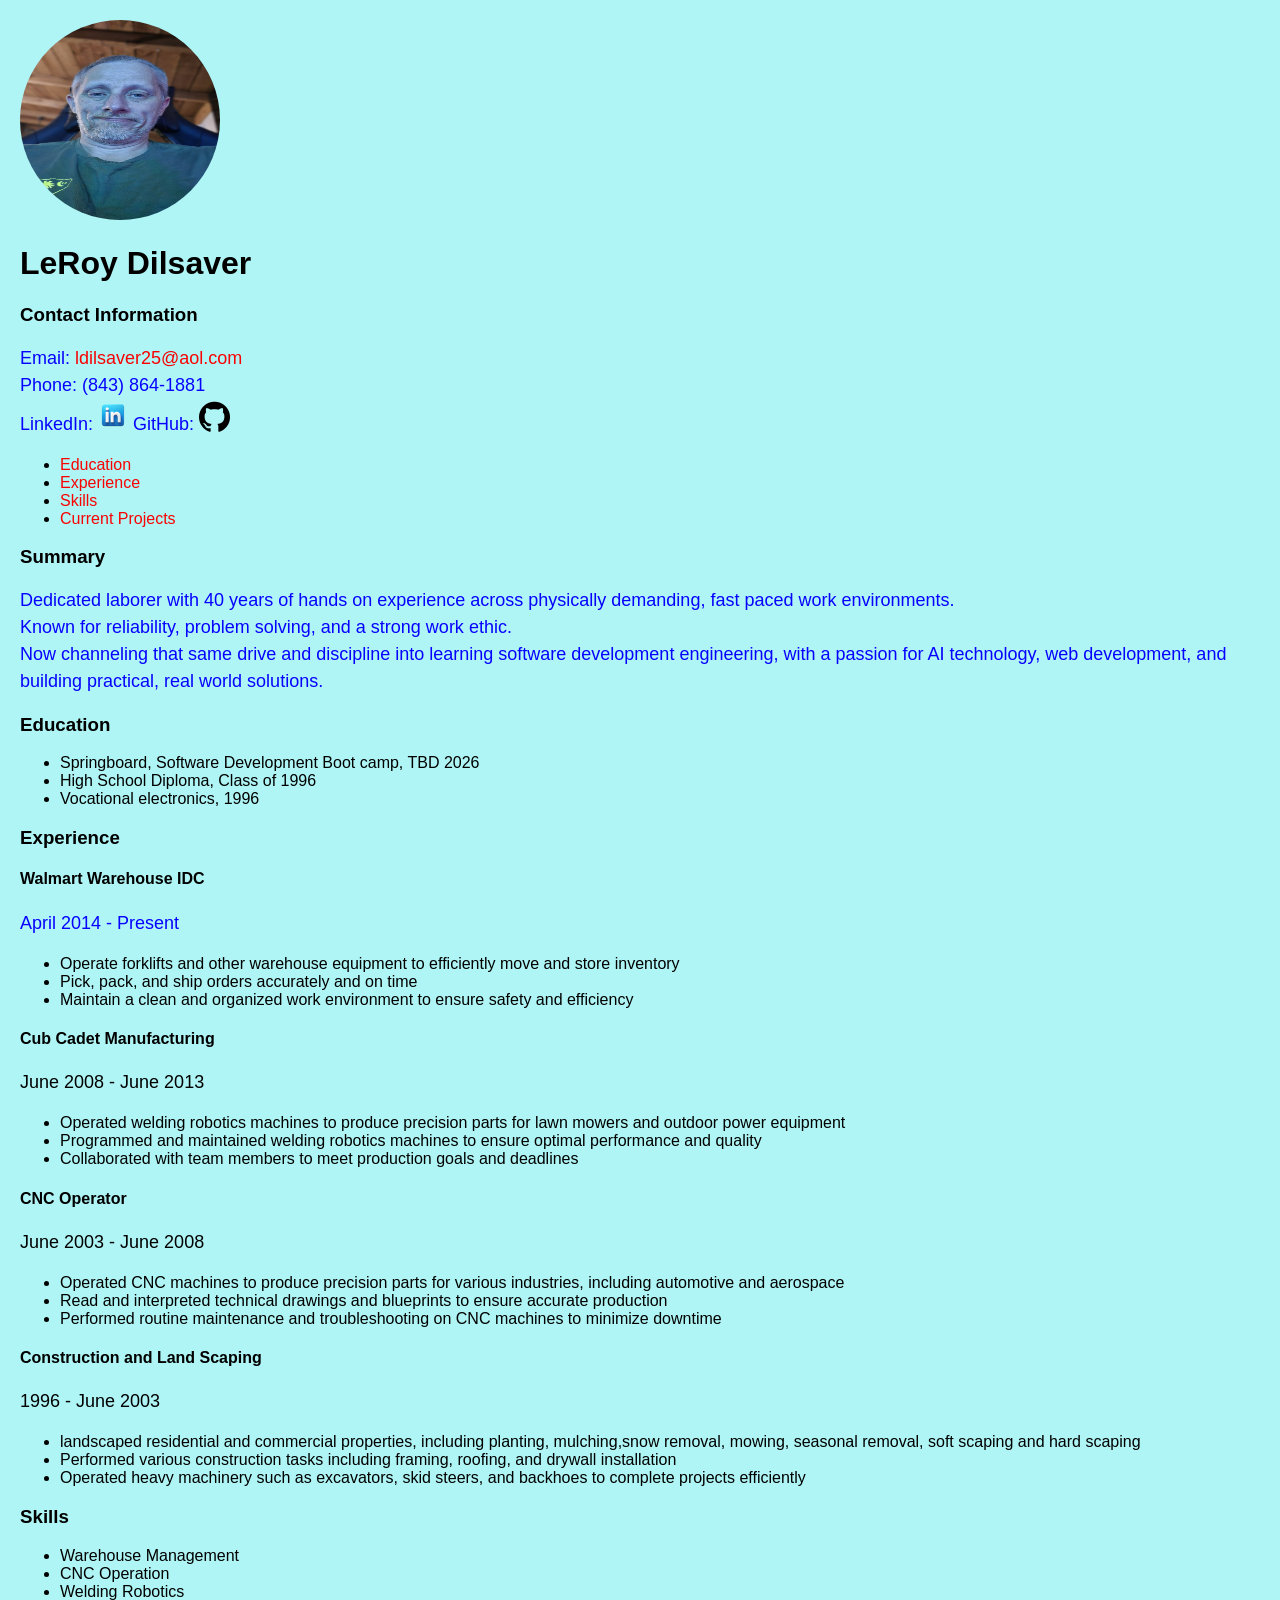
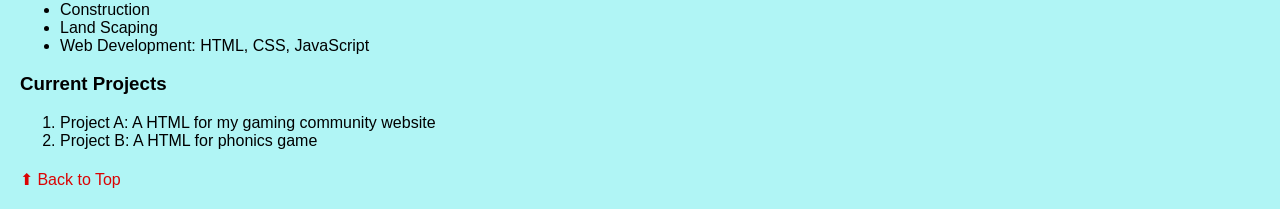
==== my CV/index.html @ f1f11b9a "first commit" ====
<!DOCTYPE html>
<html lang="en">
<head>
  <meta charset="UTF-8">
  <meta name="viewport" content="width=device-width, initial-scale=1.0">
  <!-- add some basic style -->
  <link rel="stylesheet" href="styles.css">
  <link rel="stylesheet" href="https://cdnjs.cloudflare.com/ajax/libs/font-awesome/4.7.0/css/font-awesome.min.css">
  <title>Digital CV</title>
    </head>
<body>
  <!-- profile -->
  <img src="images/20260308_204023.jpg" alt="Profile picture of LeRoy Dilsaver" class="profile-picture">
  <h1>LeRoy Dilsaver</h1>
  <h3>Contact Information</h3>
  <p>Email: <a href="mailto:ldilsaver25@aol.com">ldilsaver25@aol.com</a>

    <br>
     Phone: (843) 864-1881
<br>
<!-- quick links -->
  LinkedIn: <a href="https://www.linkedin.com/in/leroy-dilsaver-5354b6369/" target="_blank" ><img src="images/icons8-linkedin-94.png" alt="LinkedIn"  style="width: 30px;height:30px"></a>

  GitHub: <a href="https://github.com/PapaRed78" target="_blank" ><i class="fa fa-github" style="font-size:36px; color:black"></i>
</a></p>
<!-- navigation -->
  <nav>
    <ul>
      <li><a href="#education">Education</a></li>
      <li><a href="#experience">Experience</a></li>
      <li><a href="#skills">Skills</a></li>
      <li><a href="#current_projects">Current Projects</a></li>
    </ul>
  </nav>

    <section id="summary">
      <h3>Summary</h3>
      <p>Dedicated laborer with 40 years of hands on experience across physically demanding, fast paced work environments. <br>Known for reliability, problem solving, and a strong work ethic.<br> Now channeling that same drive and discipline into learning software development engineering, with a passion for AI technology, web development, and building practical, real world solutions.</p>
    </section>

    <section id="education">
  <h3>Education</h3>
  <ul>
    <li>Springboard, Software Development Boot camp, TBD 2026</li>
    <li>High School Diploma,  Class of 1996</li>
    <li>Vocational electronics, 1996</li>
  </ul>
  </section>

<section id="experience">
  <h3>Experience</h3>
  <h4>Walmart Warehouse IDC</h4>
  <p>April 2014 - Present</p>
  <ul>
    <li>Operate forklifts and other warehouse equipment to efficiently move and store inventory</li>
    <li>Pick, pack, and ship orders accurately and on time</li>
    <li>Maintain a clean and organized work environment to ensure safety and efficiency</li>
  </ul>
  <h4>Cub Cadet Manufacturing</h4>
  <p>June 2008 - June 2013</p>
  <ul>
    <li>Operated welding robotics machines to produce precision parts for lawn mowers and outdoor power equipment</li>
    <li>Programmed and maintained welding robotics machines to ensure optimal performance and quality</li>
    <li>Collaborated with team members to meet production goals and deadlines</li>
  </ul>
  <h4>CNC Operator</h4>
  <p>June 2003 - June 2008</p>
  <ul>
    <li>Operated CNC machines to produce precision parts for various industries, including automotive and aerospace</li>
    <li>Read and interpreted technical drawings and blueprints to ensure accurate production</li>
    <li>Performed routine maintenance and troubleshooting on CNC machines to minimize downtime</li>
  </ul> 

  <h4>Construction and Land Scaping</h4>
  <p>1996 - June 2003</p>
  <ul>
    <li>landscaped residential and commercial properties, including planting, mulching,snow removal, mowing, seasonal removal, soft scaping and hard scaping</li>
    <li>Performed various construction tasks including framing, roofing, and drywall installation</li>
    <li>Operated heavy machinery such as excavators, skid steers, and backhoes to complete projects efficiently</li>
  </ul> 
</section>

  <section id="skills">
    <h3>Skills</h3>
    <ul>
      <li>Warehouse Management</li>
      <li>CNC Operation</li>
      <li>Welding Robotics</li>
      <li>Construction</li>
      <li>Land Scaping</li>
      <li>Web Development: HTML, CSS, JavaScript</li>
    </ul>
  </section>

<section id="current_projects">
  <h3>Current Projects</h3>
  <ol>
    <li>Project A: A HTML for my gaming community website</li>
    <li>Project B: A HTML for phonics game</li>
  </ol> 
</section>

  <!-- add back to top -->
  <a href="#top" class="back-to-top">⬆ Back to Top</a>
</body>
</html>
---- my CV/styles.css ----
/* ? back round colors */
   body {
      font-family: Arial, sans-serif;
      background-color: #b0f5f5;
      margin: 20px;
     
    }
/* todo round corners */
    img {
      border-radius: 50%;
      width: 200px;
      height: 200px;
    }
    /* ! header text color */
    h1, h2 {
      color: #000000;
    }
    .back-to-top {
      display: block;
      margin-top: 20px;
      text-decoration: none;
      color: #db0303;
    }
    /* ! link text color */
  a {
    text-decoration: none;
    color: #f80202;
  }

  p {
    color: #000000;
    font-size: 18px;
    line-height: 1.5;
  }
 /* Selects the first <p> in its parent container */
p:first-of-type {
    color: #0602ff; 
  }
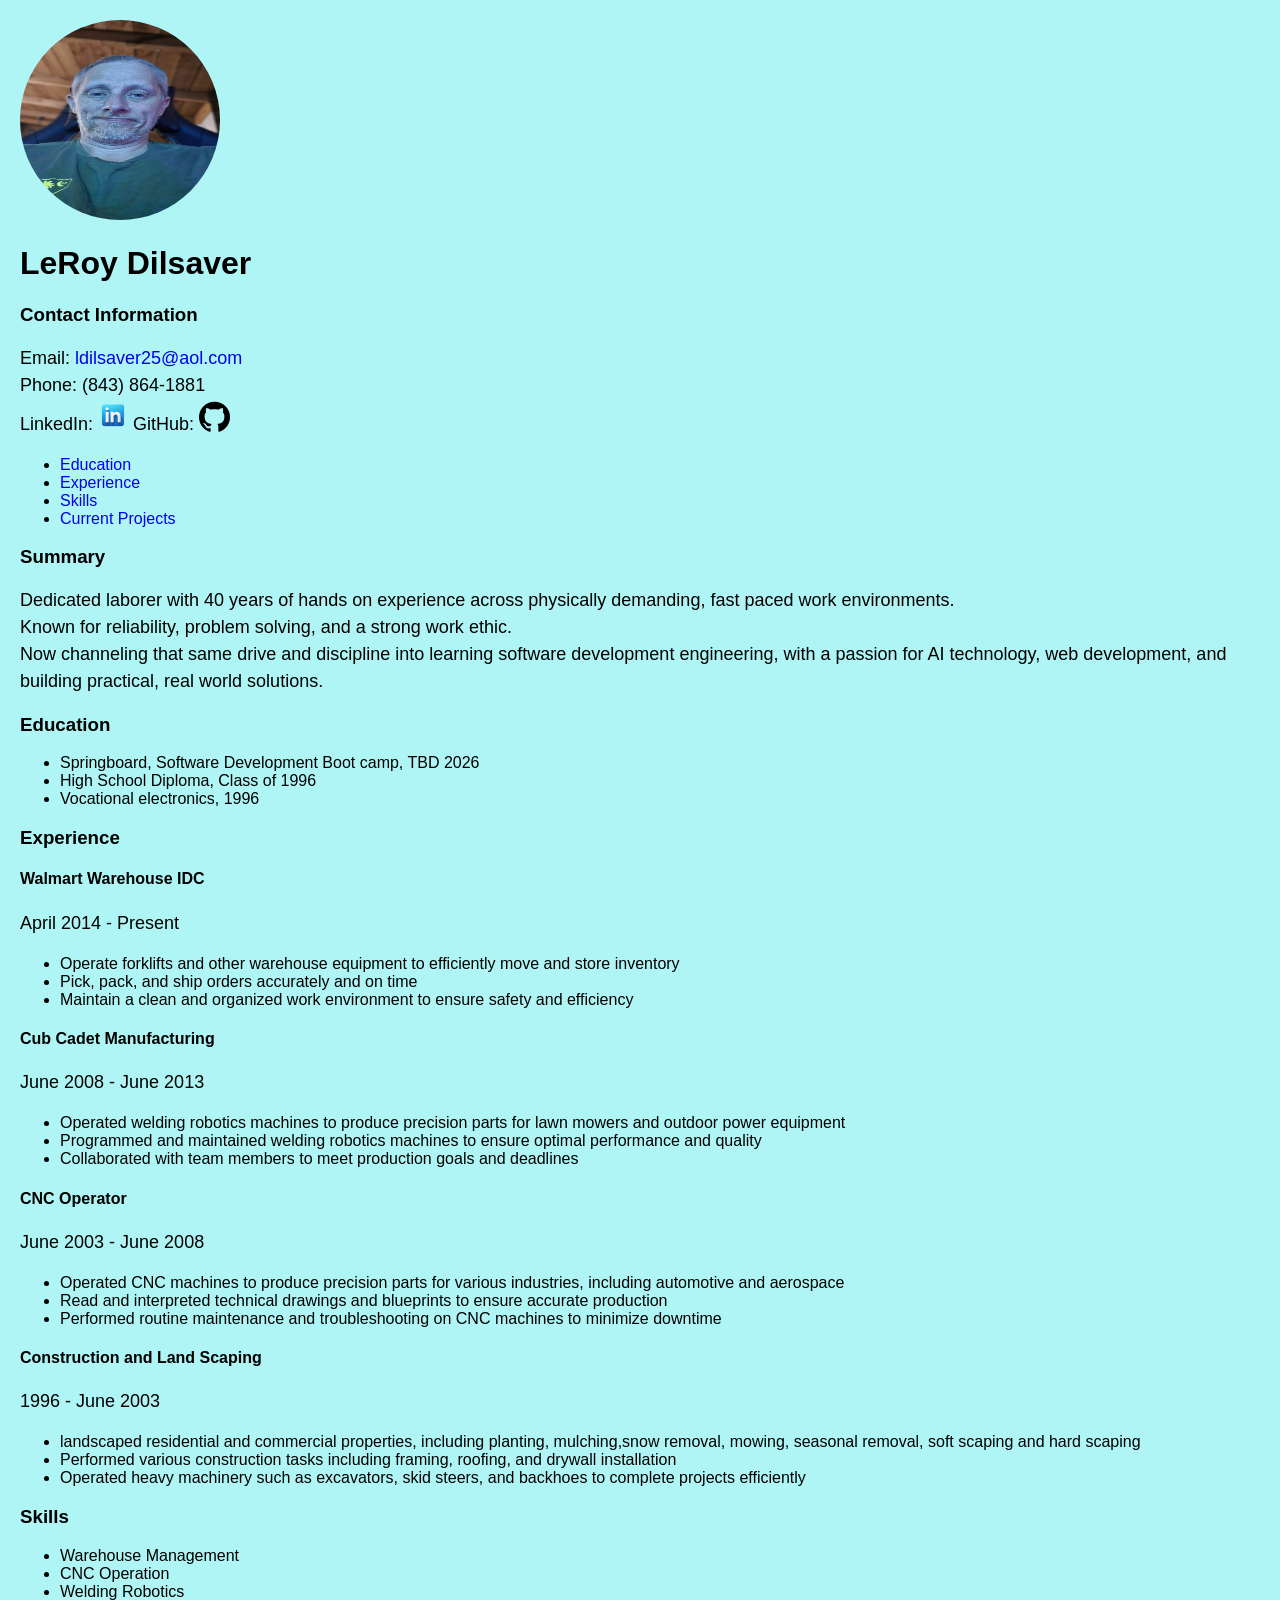
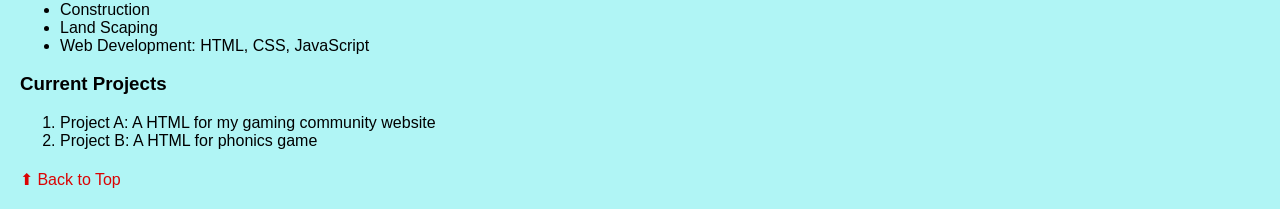
==== commit f117294c: "first commit" ====
--- a/my CV/index.html
+++ b/my CV/index.html
@@ -9,7 +9,6 @@
   <title>Digital CV</title>
     </head>
 <body>
-  <!-- profile -->
   <img src="images/20260308_204023.jpg" alt="Profile picture of LeRoy Dilsaver" class="profile-picture">
   <h1>LeRoy Dilsaver</h1>
   <h3>Contact Information</h3>
--- a/my CV/styles.css
+++ b/my CV/styles.css
@@ -21,19 +21,12 @@
       text-decoration: none;
       color: #db0303;
     }
-    /* ! link text color */
   a {
     text-decoration: none;
-    color: #f80202;
   }
 
   p {
     color: #000000;
     font-size: 18px;
     line-height: 1.5;
-  }
- /* Selects the first <p> in its parent container */
-p:first-of-type {
-    color: #0602ff; 
-  }
-  
+  }
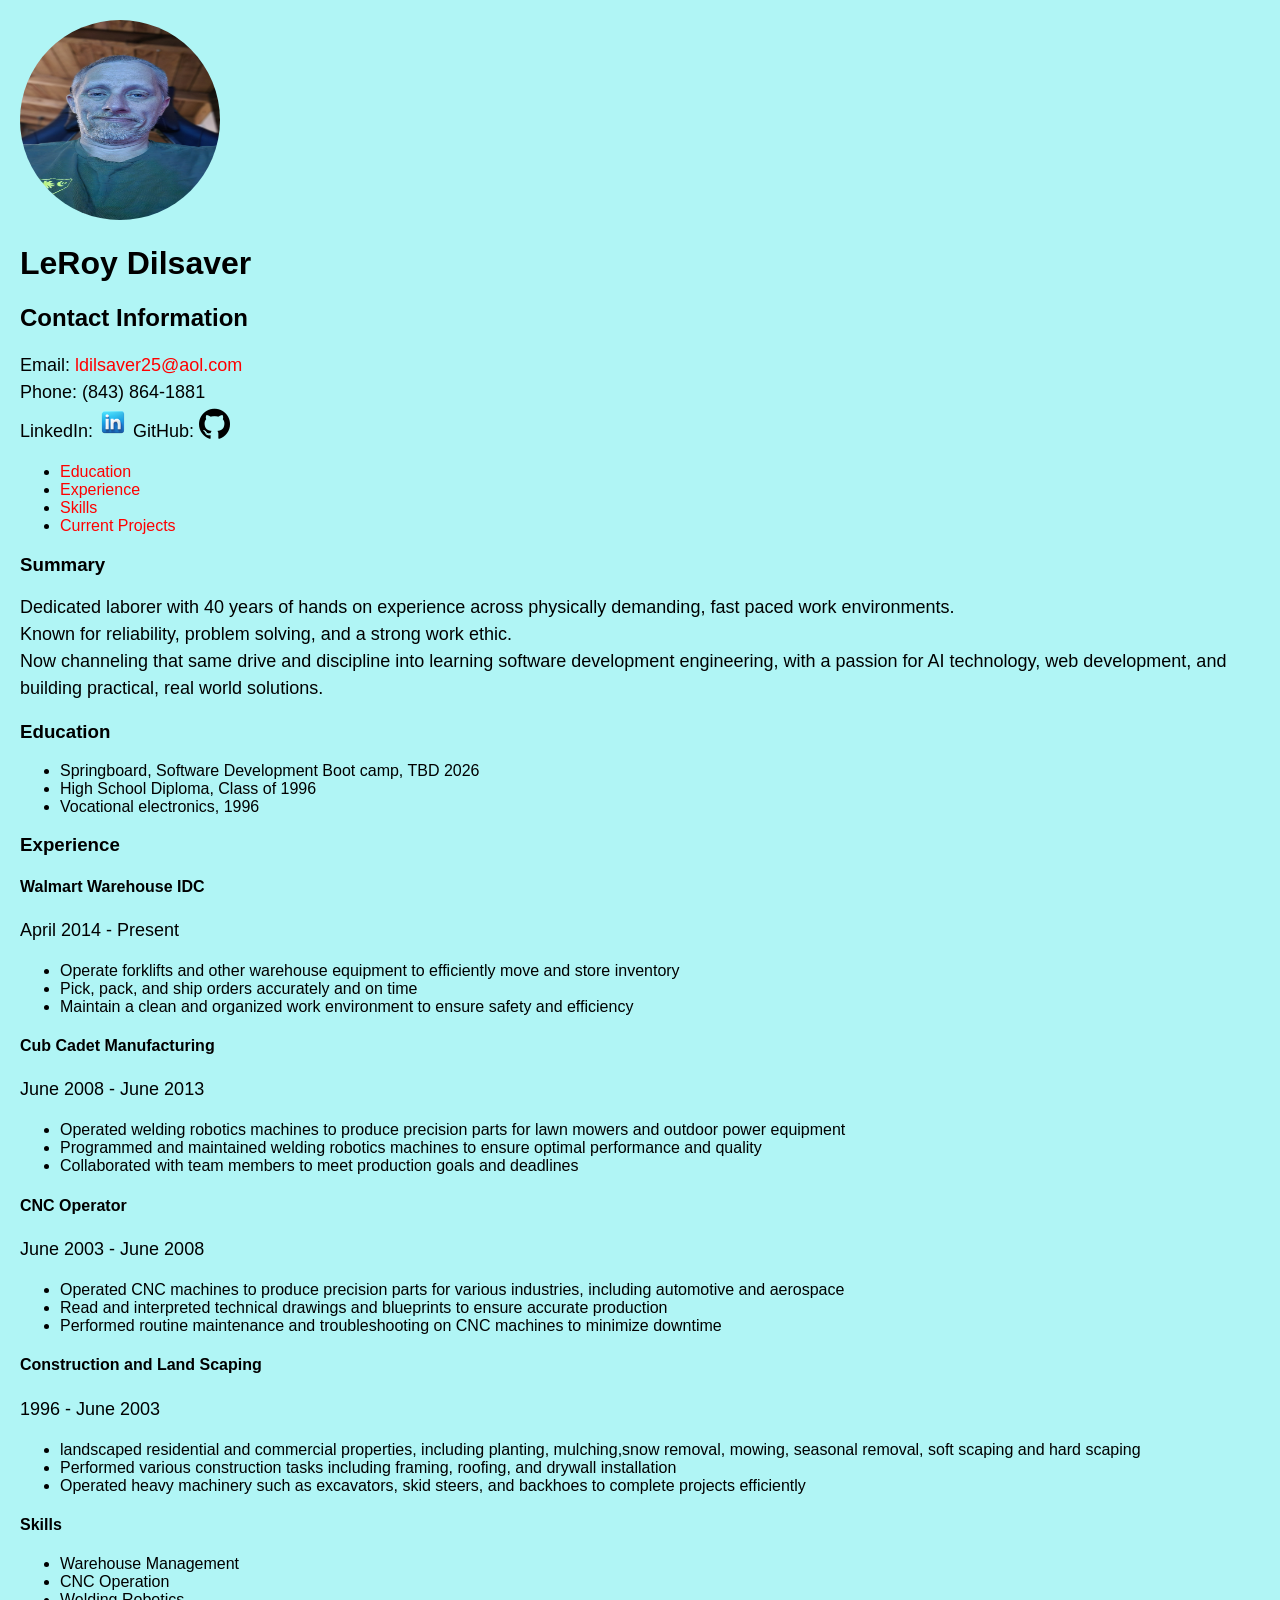
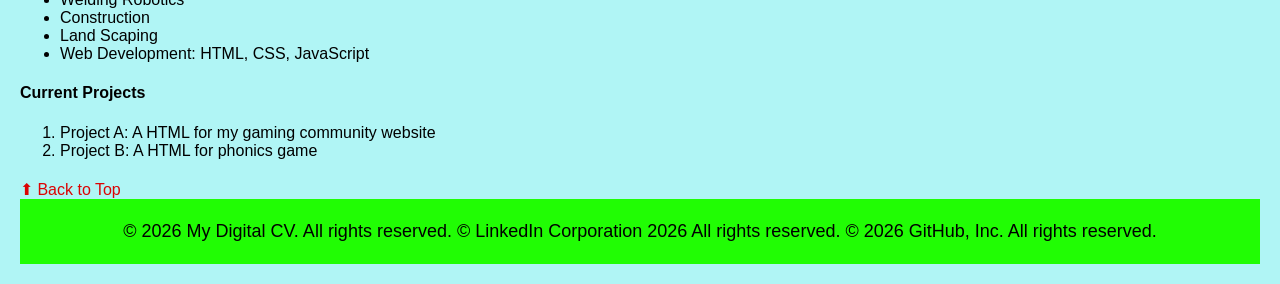
==== commit 690e5c0b: "Exercise 1.1" ====
--- a/my CV/index.html
+++ b/my CV/index.html
@@ -6,12 +6,15 @@
   <!-- add some basic style -->
   <link rel="stylesheet" href="styles.css">
   <link rel="stylesheet" href="https://cdnjs.cloudflare.com/ajax/libs/font-awesome/4.7.0/css/font-awesome.min.css">
+
   <title>Digital CV</title>
     </head>
+
 <body>
+  <!-- profile -->
   <img src="images/20260308_204023.jpg" alt="Profile picture of LeRoy Dilsaver" class="profile-picture">
   <h1>LeRoy Dilsaver</h1>
-  <h3>Contact Information</h3>
+  <h2>Contact Information</h2>
   <p>Email: <a href="mailto:ldilsaver25@aol.com">ldilsaver25@aol.com</a>
 
     <br>
@@ -80,7 +83,7 @@
 </section>
 
   <section id="skills">
-    <h3>Skills</h3>
+    <h4>Skills</h4>
     <ul>
       <li>Warehouse Management</li>
       <li>CNC Operation</li>
@@ -92,7 +95,7 @@
   </section>
 
 <section id="current_projects">
-  <h3>Current Projects</h3>
+  <h4>Current Projects</h4>
   <ol>
     <li>Project A: A HTML for my gaming community website</li>
     <li>Project B: A HTML for phonics game</li>
@@ -101,5 +104,10 @@
 
   <!-- add back to top -->
   <a href="#top" class="back-to-top">⬆ Back to Top</a>
+  <footer>
+    <p>&copy; 2026 My Digital CV. All rights reserved.
+     &copy; LinkedIn Corporation 2026 All rights reserved.
+    &copy; 2026 GitHub, Inc. All rights reserved.</p>
+  </footer>
 </body>
 </html>
--- a/my CV/styles.css
+++ b/my CV/styles.css
@@ -21,12 +21,20 @@
       text-decoration: none;
       color: #db0303;
     }
+    /* ? link text color */
   a {
     text-decoration: none;
+    color: #ff0000;
   }
 
   p {
     color: #000000;
     font-size: 18px;
     line-height: 1.5;
-  }+  }
+footer {
+text-align: center;
+padding: 1px;
+background-color: #21fd04;
+
+}
